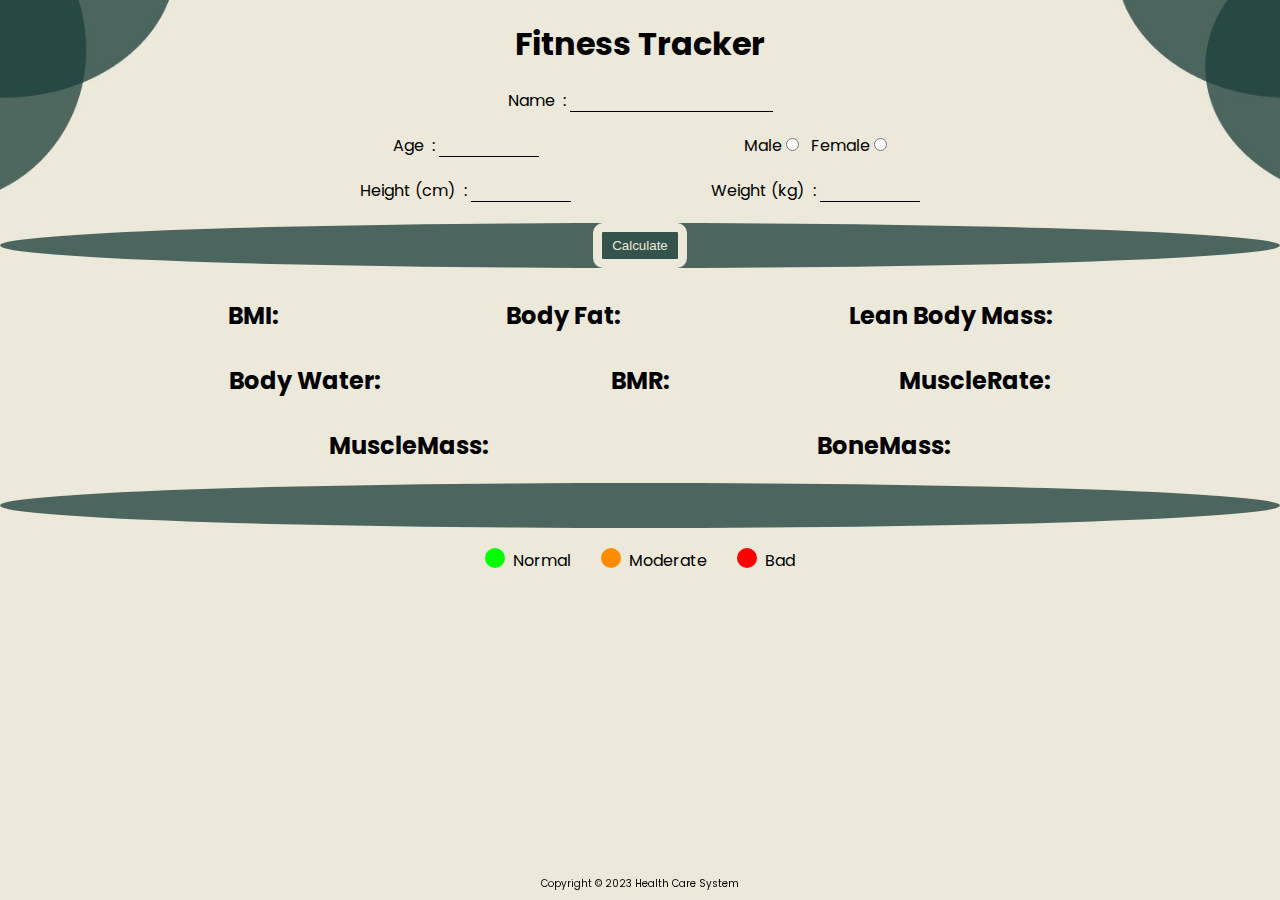
==== index.html @ d5eec4e4 "Merge pull request #1 from Kaustubh-Narwade/master" ====
<!DOCTYPE html>
<html lang="en">
<head>
    <meta charset="UTF-8">
    <meta http-equiv="X-UA-Compatible" content="IE=edge">
    <meta name="viewport" content="width=device-width, initial-scale=1.0">
    <link rel="stylesheet" href="index.css">
    <title>Health Care System</title>
</head>

<body>
    <header>
        <h1>Fitness Tracker</h1>
    </header>
    
    
    
    <div class="input-info">
        
        <div class="zerothBox">
            <label for="NameInput">Name &nbsp;: </label>
            <input type="text">
        </div>

        <div class="firstBox">

            <div class="age">
                <label for="Input_Box">Age &nbsp;: </label>
                <input type="number" name="numberInput" id="Input_Box" min="0" max="100">
            </div>
            
            <div class="Radios">
                <label for="MaleRadio">Male</label>
                <input type="radio" id="MaleRadio" name="gender" value="male">

                <label for="FemaleRadio">&nbsp; Female</label>
                <input type="radio" name="gender" value="female" id="FemaleRadio">
            </div>
        </div>
    

        <div class="secondBox">
            <div class="height">
                <label for="HeightInput">Height (cm) &nbsp;: </label>
                <input type="number" id="HeightInput">
            </div>

            <div class="weight">
                <label for="WeightInput">Weight (kg) &nbsp;: </label>
                <input type="number" id="WeightInput">
            </div>
        </div>

    </div>

    <div class="MiddleBorder">
        <button id="Calculate-BTN"  onclick="Calculate()">Calculate</button>
    </div>

    <div class="MainPage">
        <div class="row1">
            <h2>BMI: <span id="BMI"></span></h2>
            <h2>Body Fat:<span id="BodyFat"></span></h2>
            <h2>Lean Body Mass: <span id="LBM"></span></h2>
        </div>

        <div class="row2">
            <h2>Body Water: <span id="BodyWater"></span></h2>
            <h2>BMR: <span id="BMR"></span></h2>
            <h2>MuscleRate: <span id="MuscleRate"></span></h2>
        </div>

        <div class="row3">
            <h2>MuscleMass: <span id="MuscleMass"></span></h2>
            <h2>BoneMass: <span id="BoneMass"></span></h2>
        </div>
    </div>

    <div class="FinalBorder"></div>

    <div class="dots">
        <div class="green">
            <span class="dot"></span>
            <p>&nbsp; Normal</p>
        </div>

        <div class="yellow">
            <span class="dot"></span>
            <p>&nbsp; Moderate</p>
        </div>

        <div class="red">
            <span class="dot"></span>
            <p>&nbsp; Bad</p>
        </div>
    </div>

    <footer>
        <div></div>
        <p>Copyright &copy; 2023 Health Care System</p>
    </footer>

<script src="index.js"></script>
</body>
</html>
---- index.css ----
@import url('https://fonts.googleapis.com/css2?family=Poppins:wght@400;500;600;700&display=swap');

* {
  margin: 0;
  padding: 0;
  box-sizing: border-box;
}

body {
  width: 100%;
  font-family: 'Poppins', sans-serif;
  align-items: center;
  text-align: center;
  background-image: url(ft_bg.jpeg);
  background-repeat: no-repeat;
  background-attachment: fixed;
  background-size: 100% 100%;
  display: flex;
  flex-direction: column;
}

header {
  margin: 20px 0 0;
}

.input-info input {
  border: none;
  outline: none;
  background-color: #ECE8DA;
  border-bottom: 1px solid;
  padding: 2px 13px;
  text-align: center;
}

input[type="number"] {
  width: 100px;
}

.zerothBox {
  margin: 20px 0 0;
}

.firstBox {
  width: 700px;
  justify-content: space-around;
  display: flex;
  align-items: center;
  text-align: center;
  margin: 20px 0 0;
}

.secondBox {
  width: 700px;
  justify-content: space-around;
  display: flex;
  align-items: center;
  text-align: center;
  margin: 20px 0 0;
}

.MiddleBorder, .FinalBorder {
  border-radius: 200%;
  width: 100%;
  height: 45px;
  margin: 20px 0 0;
  background-color: #1c3f3ac5;
  align-items: center;
  text-align: center;
}

button {
  text-align: center;
  padding: 6px 10px;
  border-radius: 10px;
  outline: none;
  border: 9px solid #ECE8DA;
  cursor: pointer;
  background-color: #1c3f3a80;
  color: #ECE8DA;
  transition-duration: 0.4s;
}

button:hover {
  border: 8px solid #1c3f3a00;
}

.MainPage {
  width: 100%;
  display: flex;
  flex-direction: column;
}

.row1, .row2, .row3 {
  margin: 30px 0 0;
  width: 100%;
  display: flex;
  justify-content: space-evenly;
}

.dots {
  display: flex;
}

.green, .yellow, .red {
  display: flex;
  margin: 20px 15px;
}

.dot {
  height: 20px;
  width: 20px;
  background-color: #bbb;
  border-radius: 50%;
  display: inline-block;
}

.green .dot {
  background-color: lime;
}

.yellow .dot {
  background-color: darkorange;
}

.red .dot {
  background-color: red;
}

footer {
  width: 100%;
  font-size: 10px;
  position: fixed;
  left: 0;
  bottom: 0;
  margin-bottom: 8px;
}

/* Media Queries */

@media (max-width: 768px) {
  .firstBox, .secondBox {
    flex-direction: column;
    width: auto;
  }

  input[type="number"] {
    width: 200px;
  }
}

@media (max-width: 576px) {
  .firstBox, .secondBox {
    flex-direction: column;
    width: auto;
  }

  input[type="number"] {
    width: 250px;
  }

  .row1, .row2, .row3 {
    flex-direction: column;
  }

  .green, .yellow, .red {
    flex-direction: column;
  }

  footer{
    font-size: 5px;
    margin-bottom: 3px;
  }
}
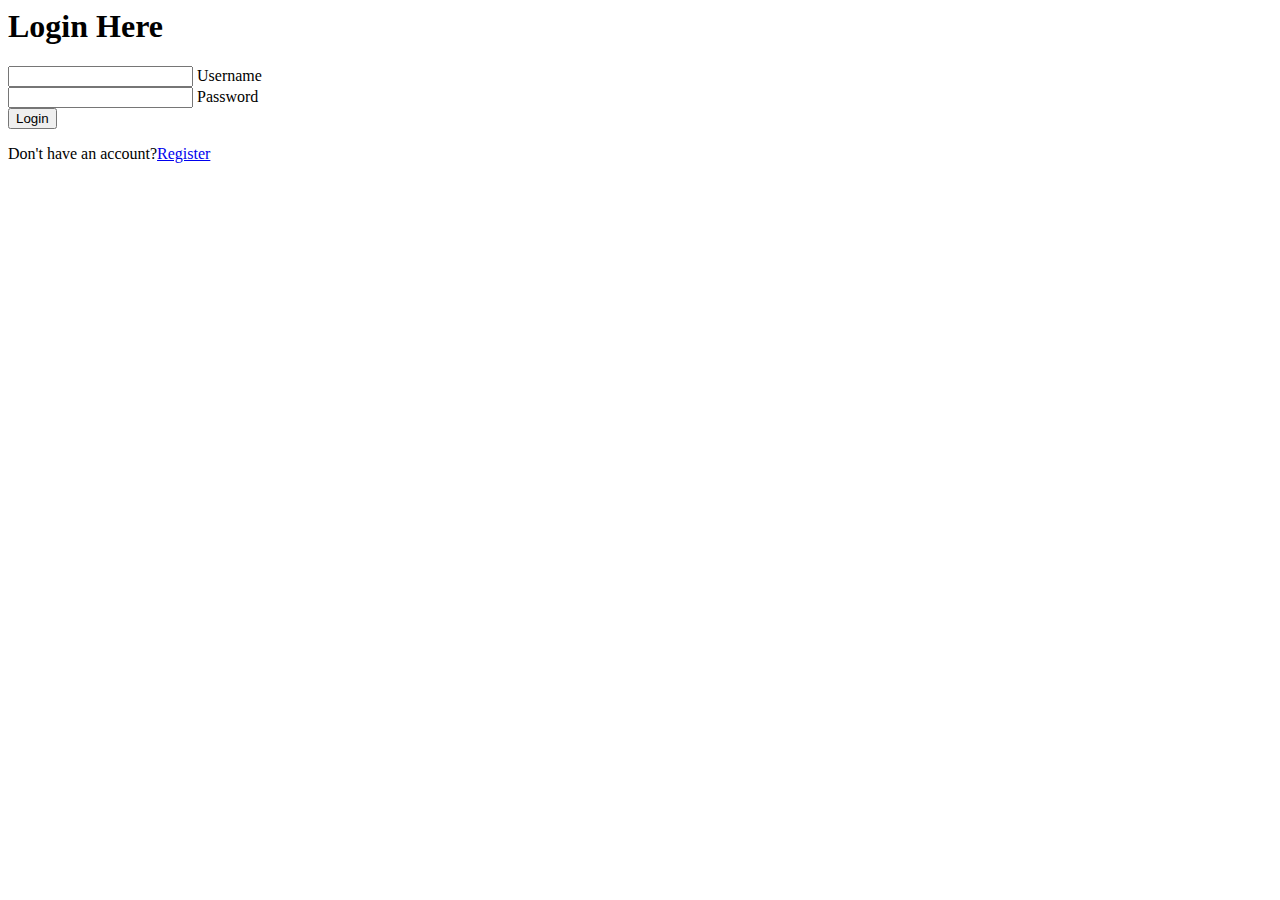
==== commit 1c92d005: "Merge pull request #2 from Kaustubh-Narwade/master" ====
--- a/index.html
+++ b/index.html
@@ -1,105 +1,31 @@
-<!DOCTYPE html>
-<html lang="en">
-<head>
-    <meta charset="UTF-8">
-    <meta http-equiv="X-UA-Compatible" content="IE=edge">
-    <meta name="viewport" content="width=device-width, initial-scale=1.0">
-    <link rel="stylesheet" href="index.css">
-    <title>Health Care System</title>
-</head>
-
-<body>
-    <header>
-        <h1>Fitness Tracker</h1>
-    </header>
-    
-    
-    
-    <div class="input-info">
-        
-        <div class="zerothBox">
-            <label for="NameInput">Name &nbsp;: </label>
-            <input type="text">
-        </div>
-
-        <div class="firstBox">
-
-            <div class="age">
-                <label for="Input_Box">Age &nbsp;: </label>
-                <input type="number" name="numberInput" id="Input_Box" min="0" max="100">
-            </div>
-            
-            <div class="Radios">
-                <label for="MaleRadio">Male</label>
-                <input type="radio" id="MaleRadio" name="gender" value="male">
-
-                <label for="FemaleRadio">&nbsp; Female</label>
-                <input type="radio" name="gender" value="female" id="FemaleRadio">
-            </div>
-        </div>
-    
-
-        <div class="secondBox">
-            <div class="height">
-                <label for="HeightInput">Height (cm) &nbsp;: </label>
-                <input type="number" id="HeightInput">
-            </div>
-
-            <div class="weight">
-                <label for="WeightInput">Weight (kg) &nbsp;: </label>
-                <input type="number" id="WeightInput">
-            </div>
-        </div>
-
-    </div>
-
-    <div class="MiddleBorder">
-        <button id="Calculate-BTN"  onclick="Calculate()">Calculate</button>
-    </div>
-
-    <div class="MainPage">
-        <div class="row1">
-            <h2>BMI: <span id="BMI"></span></h2>
-            <h2>Body Fat:<span id="BodyFat"></span></h2>
-            <h2>Lean Body Mass: <span id="LBM"></span></h2>
-        </div>
-
-        <div class="row2">
-            <h2>Body Water: <span id="BodyWater"></span></h2>
-            <h2>BMR: <span id="BMR"></span></h2>
-            <h2>MuscleRate: <span id="MuscleRate"></span></h2>
-        </div>
-
-        <div class="row3">
-            <h2>MuscleMass: <span id="MuscleMass"></span></h2>
-            <h2>BoneMass: <span id="BoneMass"></span></h2>
-        </div>
-    </div>
-
-    <div class="FinalBorder"></div>
-
-    <div class="dots">
-        <div class="green">
-            <span class="dot"></span>
-            <p>&nbsp; Normal</p>
-        </div>
-
-        <div class="yellow">
-            <span class="dot"></span>
-            <p>&nbsp; Moderate</p>
-        </div>
-
-        <div class="red">
-            <span class="dot"></span>
-            <p>&nbsp; Bad</p>
-        </div>
-    </div>
-
-    <footer>
-        <div></div>
-        <p>Copyright &copy; 2023 Health Care System</p>
-    </footer>
-
-<script src="index.js"></script>
-</body>
-</html>
+<html lang="en">
+<head>
+    <meta charset="UTF-8">
+    <meta name="viewport" content="width=device-width, initial-scale=1.0">
+    <title>Login</title>
+    <link rel="stylesheet" href="login.css">
+</head>
+<body>
+    <div class="wrapper">
+        <h1>Login Here</h1>
+        <form method="get" action="Home.html">
+            <div class="txt_feild">
+                <!-- <p>Username</p> -->
+                <input type="text" required>
+                <span></span>
+                <label>Username</label>
+            </div>
+
+            <div class="txt_feild">
+                <!-- <p>Password</p> -->
+                <input type="password" id="Pwd" required  pattern=".{8,}">
+                <span></span>
+                <label>Password</label>
+            </div>
+
+            <input type="submit" name="" value="Login"><br>
+
+            <p class="register">Don't have an account?<a href="signup.html" class="register-link">Register</a></p>
+        </form>
+</body>
+</html>
